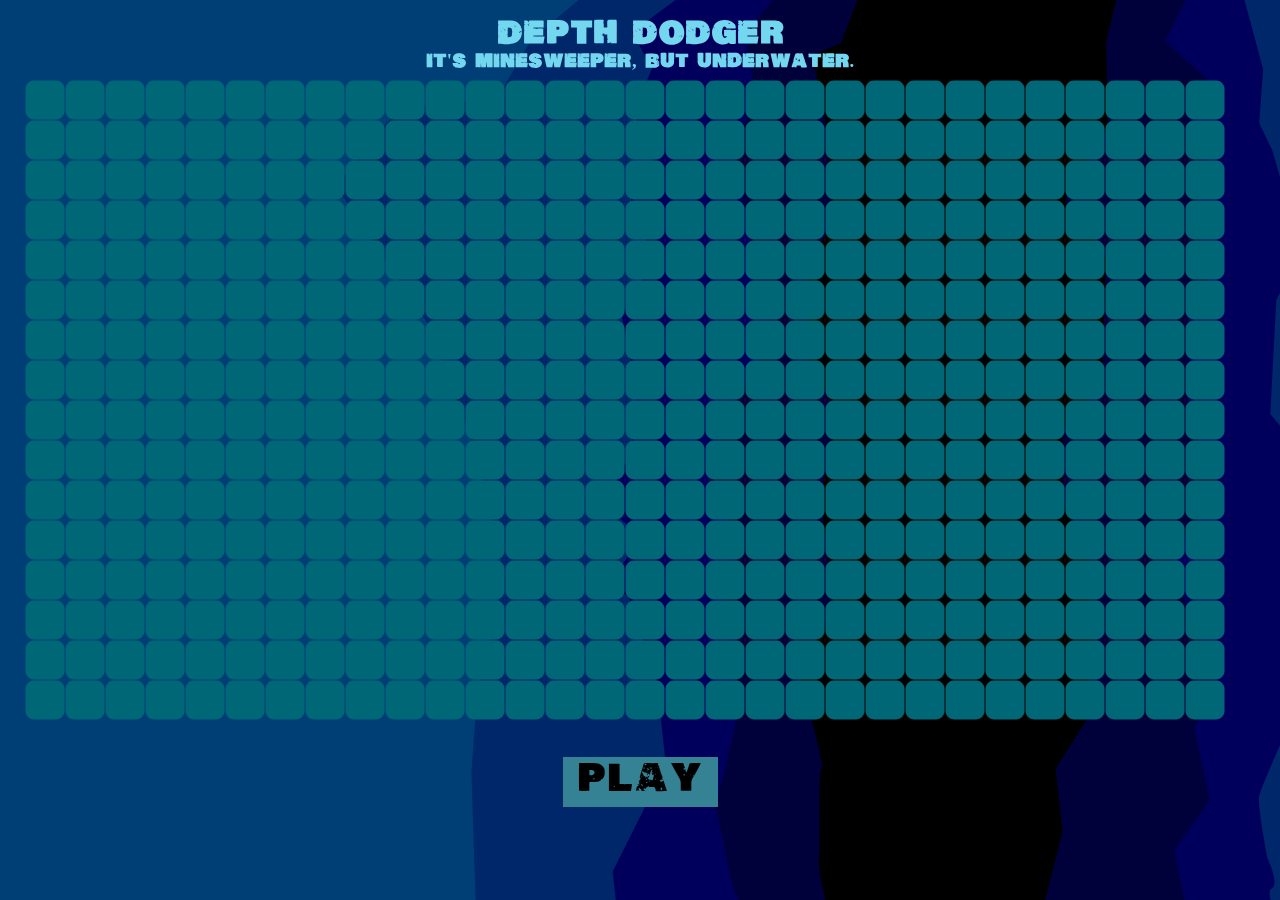
==== DepthDodger.html @ 62a3e853 "Add files via upload" ====
<!DOCTYPE html>
<html>
    <head>
        <meta charset="UTF-8">
        <link rel="icon" href="graphics/falseFlag.svg">
        <title>
            Depth Dodger
        </title>
        <link rel="stylesheet" href="source/style.css">
        <style media="screen">
            @font-face {
              font-family: "Escape";
              src: url("fonts/Vtks Escape.ttf");
            }
            </style>
    </head>
    <body onload="drawGameBoard()">
        <div id="depths">
            <div class="section" id="header">
                <h1>Depth Dodger</h1>
                <h3 id="tagLine">It's minesweeper, but underwater.</h3>
            </div>
            <div class="section" id="gameArea">
                <!-- Game Board goes here -->
            </div>
            <div class="section" id="control">
                <div class="button" id="start" onclick="startGame()">
                    Play
                </div>

            </div>
        </div>
        
        <!-- <script src="source/script.js"></script> -->
        <script src="source/main.js"></script>
        <script src="source/interface.js"></script>
        <script src="source/utilities.js"></script>
    </body>
</html>
---- source/style.css ----
*{
    margin: 0;
    padding: 0;
    user-select: none;
}
#depths {
    position: fixed; 
    top: 0; 
    left: 0;
    min-width: 100%;
    min-height: 100%;
    
    background-image: url(../graphics/depths.svg);
}

.section {
    width: 100%;
    box-sizing: border-box;
    text-align: center;

}
.section * {
    margin: auto;
}
#header {
    height: 80px;
    padding-top: 20px;
    font-family: Escape;
    color:rgb(116, 215, 240);
}
#win, #lose{
    display: none;
}
#gameBoard{
    height: 657px;
    width: 1231px;
}
.row {
    height: 40px;
    width: 100%;
}
.cellContainer {
    height: 40px;
    width: 40px;
    float: left;
}
.cell {
    z-index: 1;
    position: absolute;
    height: 40px;
    width: 40px;
    float: left;
    opacity: 90%;
    
}
.coverCell {
    z-index: 9;
    position: absolute;
    height: 40px;
    width: 40px;
    float: left;
    opacity: 100%; /*DEBUG*/
    transition-property: all;
    transition-duration: 500ms;
}

#control {
    padding-top: 20px;
    height: 80px;
}
.button {
    box-sizing: border-box;
    height: 50px;;
    width: 155px;
    background: rgb(53, 130, 149);
    font-family: Escape;
    font-size: 40px;
    padding-top: 5px;
    
}
.button:hover {
    background: rgb(116, 215, 240);
}
/*.button:active {
    width: 128px;
    height: 48px;
}*/
#box {
    top: -50px;
}
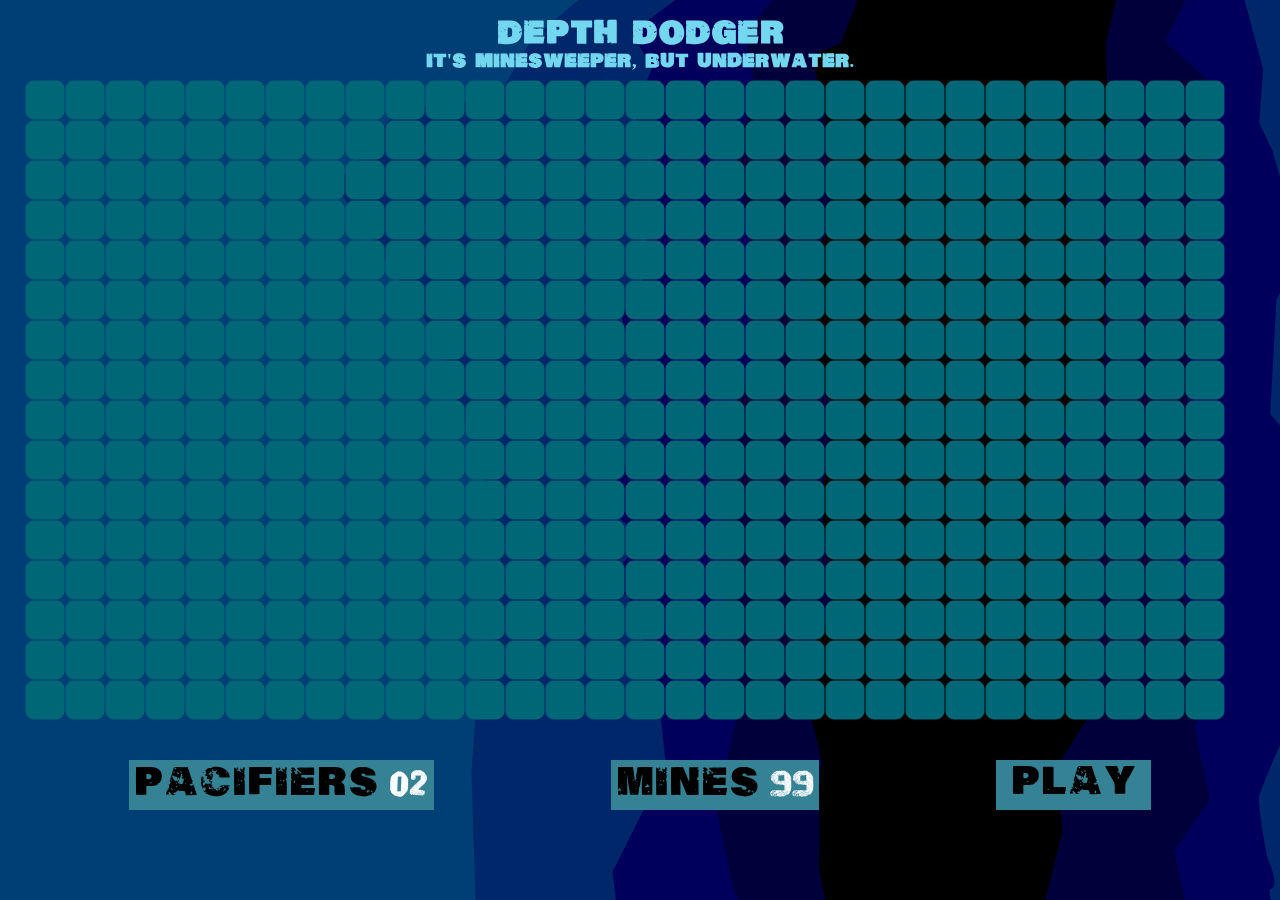
==== commit c13a234c: "Add files via upload" ====
--- a/DepthDodger.html
+++ b/DepthDodger.html
@@ -2,7 +2,7 @@
 <html>
     <head>
         <meta charset="UTF-8">
-        <link rel="icon" href="graphics/falseFlag.svg">
+        <link rel="icon" href="graphics/sus.svg">
         <title>
             Depth Dodger
         </title>
@@ -11,6 +11,22 @@
             @font-face {
               font-family: "Escape";
               src: url("fonts/Vtks Escape.ttf");
+            }
+            @font-face {
+              font-family: "HVD";
+              src: url("fonts/HVD_Poster.ttf");
+            }
+            @font-face {
+              font-family: "Sketch";
+              src: url("fonts/KGBlankSpaceSketch.ttf");
+            }
+            @font-face {
+              font-family: "Solid";
+              src: url("fonts/KGBlankSpaceSolid.ttf");
+            }
+            @font-face {
+              font-family: "Stamp";
+              src: url("fonts/KGTribecaStamp.ttf");
             }
             </style>
     </head>
@@ -24,7 +40,15 @@
                 <!-- Game Board goes here -->
             </div>
             <div class="section" id="control">
-                <div class="button" id="start" onclick="startGame()">
+                <div class="element swatch">
+                    <div class="swatchText">Pacifiers</div>
+                    <div class="swatchInfo" id="lives">02</div>
+                </div>
+                <div class="element swatch">
+                    <div class="swatchText">Mines</div>
+                    <div class="swatchInfo" id="mineCount">99</div>
+                </div>
+                <div class="element button" id="start" onclick="startGame()">
                     Play
                 </div>
 
--- a/source/style.css
+++ b/source/style.css
@@ -9,7 +9,6 @@
     left: 0;
     min-width: 100%;
     min-height: 100%;
-    
     background-image: url(../graphics/depths.svg);
 }
 
@@ -17,6 +16,7 @@
     width: 100%;
     box-sizing: border-box;
     text-align: center;
+    margin: auto;
 
 }
 .section * {
@@ -65,26 +65,45 @@
 }
 
 #control {
+    width: 1200px;
     padding-top: 20px;
     height: 80px;
+    padding-top: 15px;
+    display: flex;
 }
-.button {
+#control * {
+    float: left;
+    transition-property: all;
+    transition-timing-function: cubic-bezier(0.075, 0.82, 0.165, 1);
+    justify-content: center;
+
+}
+.element {
     box-sizing: border-box;
-    height: 50px;;
-    width: 155px;
+    height: 50px;
     background: rgb(53, 130, 149);
     font-family: Escape;
     font-size: 40px;
-    padding-top: 5px;
-    
+    padding: 5px;
+}
+.button {
+    width: 155px;
+    display: flex;
 }
 .button:hover {
     background: rgb(116, 215, 240);
 }
-/*.button:active {
-    width: 128px;
-    height: 48px;
-}*/
+.swatch {
+    display: flex;
+}
+.swatchText {
+    padding-right: 10px;
+}
+.swatchInfo {
+    font-family: HVD;  
+    color: white;
+}
+
 #box {
     top: -50px;
 }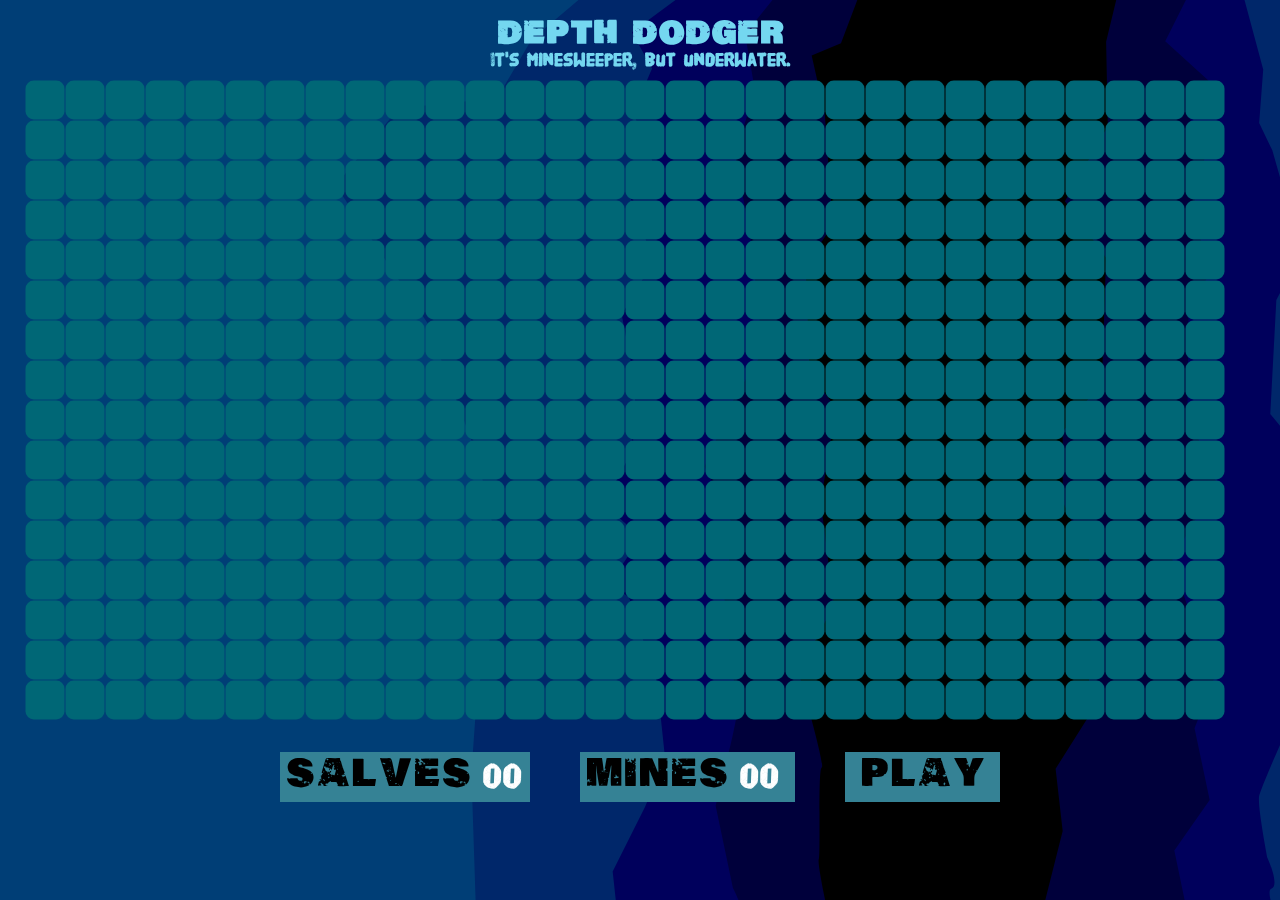
==== commit 094bfef0: "Full functionality" ====
--- a/DepthDodger.html
+++ b/DepthDodger.html
@@ -2,11 +2,12 @@
 <html>
     <head>
         <meta charset="UTF-8">
-        <link rel="icon" href="graphics/sus.svg">
+        <link rel="icon" href="graphics/lowSus.svg">
         <title>
             Depth Dodger
         </title>
         <link rel="stylesheet" href="source/style.css">
+        <link rel="stylesheet" href="source/animations.css">
         <style media="screen">
             @font-face {
               font-family: "Escape";
@@ -16,19 +17,7 @@
               font-family: "HVD";
               src: url("fonts/HVD_Poster.ttf");
             }
-            @font-face {
-              font-family: "Sketch";
-              src: url("fonts/KGBlankSpaceSketch.ttf");
-            }
-            @font-face {
-              font-family: "Solid";
-              src: url("fonts/KGBlankSpaceSolid.ttf");
-            }
-            @font-face {
-              font-family: "Stamp";
-              src: url("fonts/KGTribecaStamp.ttf");
-            }
-            </style>
+        </style>
     </head>
     <body onload="drawGameBoard()">
         <div id="depths">
@@ -40,22 +29,19 @@
                 <!-- Game Board goes here -->
             </div>
             <div class="section" id="control">
-                <div class="element swatch">
-                    <div class="swatchText">Pacifiers</div>
-                    <div class="swatchInfo" id="lives">02</div>
+                <div class="element swatch" id="salveSwatch">
+                    <div class="swatchText">Salves</div>
+                    <div class="swatchInfo" id="salves">00</div>
                 </div>
-                <div class="element swatch">
+                <div class="element swatch" id="mineSwatch">
                     <div class="swatchText">Mines</div>
-                    <div class="swatchInfo" id="mineCount">99</div>
+                    <div class="swatchInfo" id="mineCount">00</div>
                 </div>
                 <div class="element button" id="start" onclick="startGame()">
                     Play
                 </div>
-
             </div>
         </div>
-        
-        <!-- <script src="source/script.js"></script> -->
         <script src="source/main.js"></script>
         <script src="source/interface.js"></script>
         <script src="source/utilities.js"></script>
--- a/source/style.css
+++ b/source/style.css
@@ -3,6 +3,7 @@
     padding: 0;
     user-select: none;
 }
+
 #depths {
     position: fixed; 
     top: 0; 
@@ -22,15 +23,17 @@
 .section * {
     margin: auto;
 }
+/* Header section */
 #header {
     height: 80px;
     padding-top: 20px;
     font-family: Escape;
     color:rgb(116, 215, 240);
 }
-#win, #lose{
-    display: none;
+#tagLine{
+    font-family: HVD;
 }
+/* Game board section */
 #gameBoard{
     height: 657px;
     width: 1231px;
@@ -39,22 +42,24 @@
     height: 40px;
     width: 100%;
 }
-.cellContainer {
+.tileContainer {
     height: 40px;
     width: 40px;
     float: left;
 }
-.cell {
-    z-index: 1;
+.boardTile {
     position: absolute;
     height: 40px;
     width: 40px;
     float: left;
     opacity: 90%;
-    
+    animation-iteration-count: 1;
+    animation-duration: 1s;
+    animation-direction: alternate;
+    animation-timing-function: ease-in-out;
+    transition-property: all;
 }
-.coverCell {
-    z-index: 9;
+.coverTile {
     position: absolute;
     height: 40px;
     width: 40px;
@@ -63,20 +68,15 @@
     transition-property: all;
     transition-duration: 500ms;
 }
-
+/* Lower (control) section */
 #control {
-    width: 1200px;
+    width: 720px;
     padding-top: 20px;
     height: 80px;
     padding-top: 15px;
-    display: flex;
 }
 #control * {
     float: left;
-    transition-property: all;
-    transition-timing-function: cubic-bezier(0.075, 0.82, 0.165, 1);
-    justify-content: center;
-
 }
 .element {
     box-sizing: border-box;
@@ -88,22 +88,24 @@
 }
 .button {
     width: 155px;
-    display: flex;
 }
 .button:hover {
     background: rgb(116, 215, 240);
 }
 .swatch {
-    display: flex;
+    margin-right: 50px;
 }
 .swatchText {
     padding-right: 10px;
 }
 .swatchInfo {
-    font-family: HVD;  
+    font-family: HVD;
+    text-align: center;  
     color: white;
 }
-
-#box {
-    top: -50px;
+#mineSwatch {
+    width: 215px
+}
+#salveSwatch {
+    width: 250px;
 }--- a/source/animations.css
+++ b/source/animations.css
@@ -0,0 +1,45 @@
+@keyframes perturb { /* Slight displacement */
+    0% {
+        transform:translateY(0%); /* at rest */
+    }
+    33% {
+        transform: translateY(2%); /* bounce */
+    }
+    66% {
+        transform: translateY(-1%);
+    }
+    100% {
+        transform: translateY(0%); /* return to rest */
+    }
+}
+@keyframes burst { /* Violent displacement */
+    0% {
+        transform:translateY(0%); /* at rest */
+    }
+    20% {
+        transform: translateY(4%); /* first bounce */
+    }
+    40% {
+        transform: translateY(-3%);
+    }
+    60% {
+        transform: translateY(2%); /* second bounce */
+    }
+    80% {
+        transform: translateY(-1%);
+    }
+    100% {
+        transform: translateY(0%); /* return to rest */
+    }
+}
+@keyframes sleeping { /* Gentle sway */
+    0% {
+        transform: translateY(-1%);
+    }
+    50% {
+        transform: translateY(4%);
+    }
+    100% {
+        transform: translateY(-1%);
+    }
+}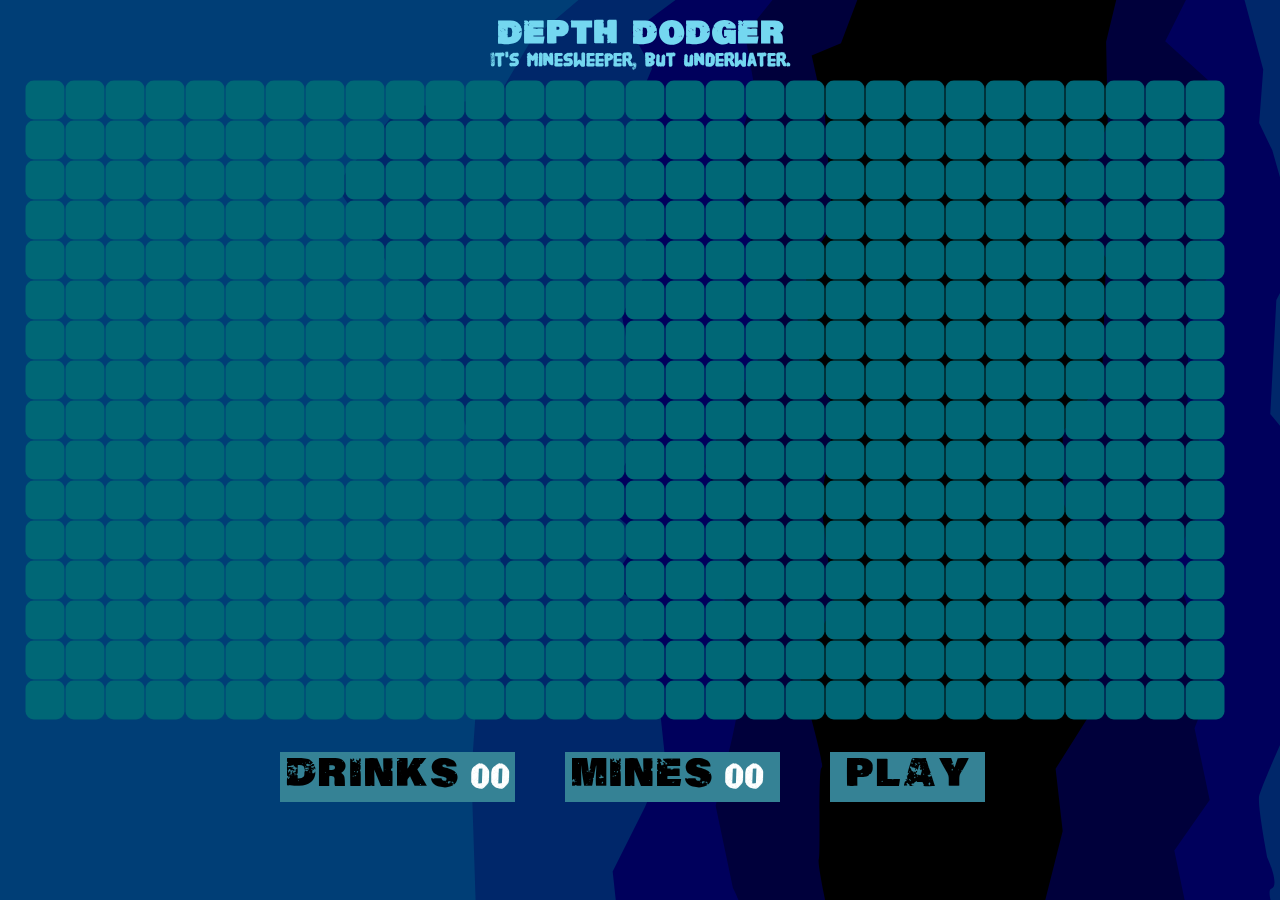
==== commit 00757fa6: "Better swatch coloring & Bubble Drink" ====
--- a/DepthDodger.html
+++ b/DepthDodger.html
@@ -29,9 +29,9 @@
                 <!-- Game Board goes here -->
             </div>
             <div class="section" id="control">
-                <div class="element swatch" id="salveSwatch">
-                    <div class="swatchText">Salves</div>
-                    <div class="swatchInfo" id="salves">00</div>
+                <div class="element swatch" id="drinkSwatch">
+                    <div class="swatchText">drinks</div>
+                    <div class="swatchInfo" id="drinks">00</div>
                 </div>
                 <div class="element swatch" id="mineSwatch">
                     <div class="swatchText">Mines</div>
@@ -41,6 +41,7 @@
                     Play
                 </div>
             </div>
+            <div class="section" id="serumMonitor"></div>
         </div>
         <script src="source/main.js"></script>
         <script src="source/interface.js"></script>
--- a/source/style.css
+++ b/source/style.css
@@ -108,4 +108,21 @@
 }
 #salveSwatch {
     width: 250px;
+}
+#salves {
+    animation-duration: 500ms;
+    animation-iteration-count: 1;
+}
+#serumMonitor {
+     font-family: HVD;
+     color:rgb(116, 215, 240);
+     font-size: 2em;
+     margin: 0 auto;
+}
+#dialog {
+    z-index: 9;
+    position: relative;
+    width: 200px;
+    height: 400px;
+    background-color: bisque;
 }--- a/source/animations.css
+++ b/source/animations.css
@@ -42,4 +42,17 @@
     100% {
         transform: translateY(-1%);
     }
-}+}
+@keyframes standOut {
+    0% {
+        transform: scale(1);
+    }
+    50% {
+        transform: scale(1.5);
+        color: aquamarine;
+    }
+    100% {
+        color: white;
+        transform: scale(1);
+    }
+}   